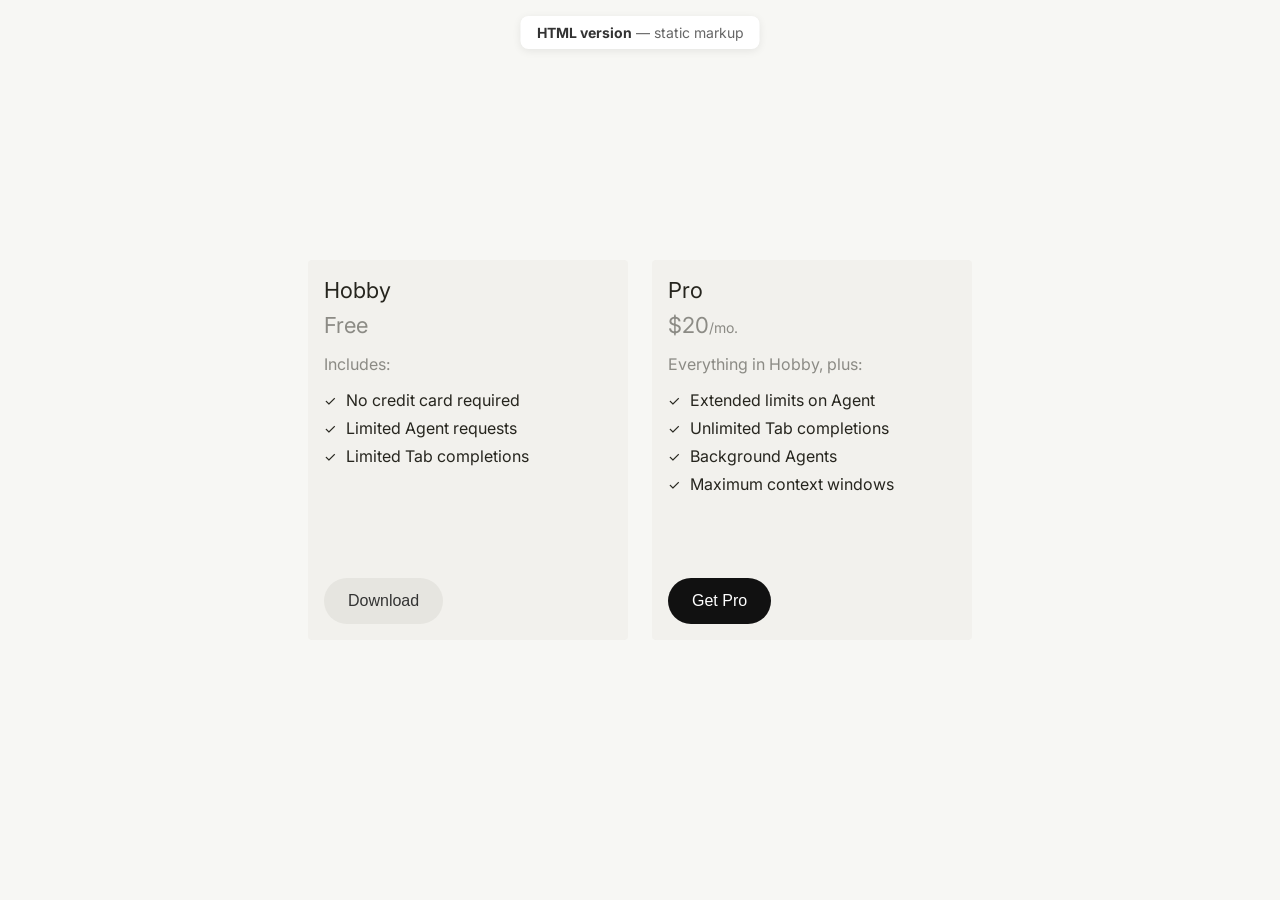
==== index.html @ 8bde8cb5 "Initial commit" ====
<!DOCTYPE html>
<html lang="en">
<head>
    <meta charset="UTF-8">
    <meta name="viewport" content="width=device-width, initial-scale=1.0">
    <title>Pricing Plans — HTML version</title>
    <link rel="preconnect" href="https://fonts.googleapis.com">
    <link rel="preconnect" href="https://fonts.gstatic.com" crossorigin>
    <link href="https://fonts.googleapis.com/css2?family=Inter:wght@400;500;600;700&display=swap" rel="stylesheet">
    <link rel="stylesheet" href="styles.css">
</head>
<body>
    <p class="page-label"><strong>HTML version</strong> — static markup</p>
    <div class="cards-container">
        <div class="card">
            <div class="card-top">
                <h3 class="card-title">Hobby</h3>
                <p class="card-price">
                    <span class="card-price-amount">Free</span>
                </p>
                <div class="card-content">
                    <p class="includes-text">Includes:</p>
                    <ul class="features-list">
                        <li>
                            <span class="checkmark">✓</span>
                            No credit card required
                        </li>
                        <li>
                            <span class="checkmark">✓</span>
                            Limited Agent requests
                        </li>
                        <li>
                            <span class="checkmark">✓</span>
                            Limited Tab completions
                        </li>
                    </ul>
                </div>
            </div>
            <button class="download-button secondary">Download</button>
        </div>
        <div class="card">
            <div class="card-top">
                <h3 class="card-title">Pro</h3>
                <p class="card-price">
                    <span class="card-price-amount">$20</span>
                    <span class="card-price-period">/mo.</span>
                </p>
                <div class="card-content">
                    <p class="includes-text">Everything in Hobby, plus:</p>
                    <ul class="features-list">
                        <li>
                            <span class="checkmark">✓</span>
                            Extended limits on Agent
                        </li>
                        <li>
                            <span class="checkmark">✓</span>
                            Unlimited Tab completions
                        </li>
                        <li>
                            <span class="checkmark">✓</span>
                            Background Agents
                        </li>
                        <li>
                            <span class="checkmark">✓</span>
                            Maximum context windows
                        </li>
                    </ul>
                </div>
            </div>
            <button class="download-button primary">Get Pro</button>
        </div>
    </div>
</body>
</html>
---- styles.css ----
* {
    margin: 0;
    padding: 0;
    box-sizing: border-box;
}

body {
    font-family: 'Inter', -apple-system, BlinkMacSystemFont, 'Segoe UI', Roboto, sans-serif;
    background-color: #f7f7f4;
    display: flex;
    justify-content: center;
    align-items: center;
    min-height: 100vh;
    padding: 20px;
}

.cards-container {
    display: flex;
    flex-direction: row;
    gap: 24px;
    flex-wrap: nowrap;
    justify-content: center;
    align-items: flex-start;
}

.card {
    display: flex;
    flex-direction: column;
    min-height: 380px;
    background-color: #f2f1ed;
    border-radius: 4px;
    padding: 16px;
    width: 320px;
    flex-shrink: 0;
}

.card-top {
    display: flex;
    flex-direction: column;
}

.card-title {
    font-size: 22px;
    line-height: 28px;
    font-weight: 400;
    color: #26251e;
    margin-bottom: 8px;
}

.card-price {
    font-size: 20px;
    color: rgba(38, 37, 30, 0.5);
    display: inline-flex;
    align-items: baseline;
}

.card-price-amount {
    font-size: 22px;
    font-weight: 400;
    color: rgba(38, 37, 30, 0.5);
}

.card-price-period {
    font-size: 14px;
    color: rgba(38, 37, 30, 0.5);
}

.card-content {
    margin-bottom: 32px;
}

.includes-text {
    font-size: 16px;
    color: rgba(38, 37, 30, 0.5);
    margin: 16px 0px;
}

.features-list {
    list-style: none;
    padding: 0;
}

.features-list li {
    display: flex;
    align-items: center;
    margin-bottom: 8px;
    font-size: 16px;
    color: #26251e;
}

.checkmark {
    color: #26251e;
    font-size: 14px;
    margin-right: 10px;
    font-weight: 400;
}

.download-button {
    margin-top: auto;
    width: fit-content;
    background-color: #e6e5e0;
    border: none;
    border-radius: 999px;
    padding: 14px 24px;
    font-size: 16px;
    font-weight: 500;
    color: #333;
    cursor: pointer;
    transition: background-color 0.2s ease;
}

.download-button:hover {
    background-color: #D8D6CE;
}

.download-button:active {
    background-color: #D8D6CE;
}

.download-button.primary {
    background-color: #111;
    color: #fff;
}

.download-button.primary:hover {
    background-color: #333;
}

.download-button.primary:active {
    background-color: #333;
}

.page-label {
    position: fixed;
    top: 16px;
    left: 50%;
    transform: translateX(-50%);
    font-size: 14px;
    color: #666;
    background: #fff;
    padding: 8px 16px;
    border-radius: 8px;
    box-shadow: 0 2px 8px rgba(0,0,0,0.08);
}

.page-label strong {
    color: #333;
}
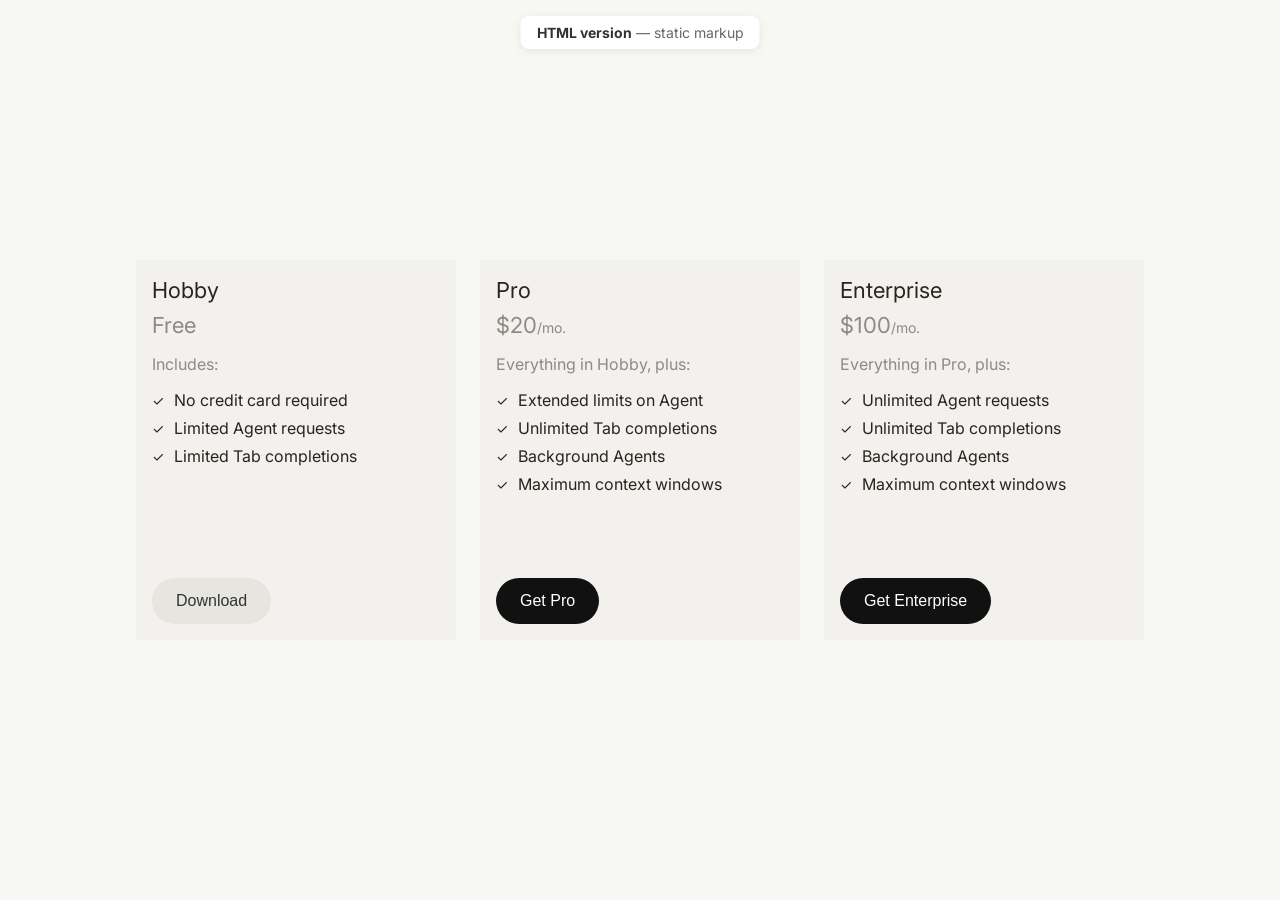
==== commit d39722a0: "Added comments we've added comments to help us understand" ====
--- a/index.html
+++ b/index.html
@@ -1,18 +1,30 @@
 <!DOCTYPE html>
 <html lang="en">
 <head>
+    <!-- Character encoding for text and symbols -->
     <meta charset="UTF-8">
+    <!-- Makes the layout scale correctly on phones and tablets -->
     <meta name="viewport" content="width=device-width, initial-scale=1.0">
     <title>Pricing Plans — HTML version</title>
+
+    <!-- Load Inter from Google Fonts (weights 400, 500, 600, 700) -->
     <link rel="preconnect" href="https://fonts.googleapis.com">
     <link rel="preconnect" href="https://fonts.gstatic.com" crossorigin>
     <link href="https://fonts.googleapis.com/css2?family=Inter:wght@400;500;600;700&display=swap" rel="stylesheet">
+
+    <!-- Local stylesheet: colors, type, layout, and button states -->
     <link rel="stylesheet" href="styles.css">
 </head>
 <body>
+    <!-- Floating label so you can tell this page apart from the JSX version -->
     <p class="page-label"><strong>HTML version</strong> — static markup</p>
+
+    <!-- Row of three pricing cards -->
     <div class="cards-container">
+
+        <!-- Hobby — free plan -->
         <div class="card">
+            <!-- Title, price, and feature list (grows; button stays at the bottom) -->
             <div class="card-top">
                 <h3 class="card-title">Hobby</h3>
                 <p class="card-price">
@@ -36,8 +48,11 @@
                     </ul>
                 </div>
             </div>
+            <!-- Secondary (light) CTA -->
             <button class="download-button secondary">Download</button>
         </div>
+
+        <!-- Pro — paid monthly plan -->
         <div class="card">
             <div class="card-top">
                 <h3 class="card-title">Pro</h3>
@@ -67,7 +82,42 @@
                     </ul>
                 </div>
             </div>
+            <!-- Primary (dark) CTA -->
             <button class="download-button primary">Get Pro</button>
+        </div>
+
+        <!-- Enterprise — highest-tier plan -->
+        <div class="card">
+            <div class="card-top">
+                <h3 class="card-title">Enterprise</h3>
+                <p class="card-price">
+                    <span class="card-price-amount">$100</span>
+                    <span class="card-price-period">/mo.</span>
+                </p>
+                <div class="card-content">
+                    <p class="includes-text">Everything in Pro, plus:</p>
+                    <ul class="features-list">
+                        <li>
+                            <span class="checkmark">✓</span>
+                            Unlimited Agent requests
+                        </li>
+                        <li>
+                            <span class="checkmark">✓</span>
+                            Unlimited Tab completions
+                        </li>
+                        <li>
+                            <span class="checkmark">✓</span>
+                            Background Agents
+                        </li>
+                        <li>
+                            <span class="checkmark">✓</span>
+                            Maximum context windows
+                        </li>
+                    </ul>
+                </div>
+            </div>
+            <!-- Primary (dark) CTA -->
+            <button class="download-button primary">Get Enterprise</button>
         </div>
     </div>
 </body>
--- a/styles.css
+++ b/styles.css
@@ -1,122 +1,160 @@
+/* ============================================
+   1. RESET
+   Strip browser defaults so you control spacing
+   ============================================ */
+
 * {
-    margin: 0;
-    padding: 0;
-    box-sizing: border-box;
+    margin: 0;                 /* no default outer space */
+    padding: 0;                /* no default inner space */
+    box-sizing: border-box;    /* padding/border count toward width */
 }
 
+/* ============================================
+   2. PAGE CANVAS
+   Centers the card row on a warm off-white page
+   ============================================ */
+
 body {
-    font-family: 'Inter', -apple-system, BlinkMacSystemFont, 'Segoe UI', Roboto, sans-serif;
-    background-color: #f7f7f4;
-    display: flex;
-    justify-content: center;
-    align-items: center;
-    min-height: 100vh;
-    padding: 20px;
+    font-family: 'Inter', -apple-system, BlinkMacSystemFont, 'Segoe UI', Roboto, sans-serif; /* Inter first, then system fonts */
+    background-color: #f7f7f4; /* warm off-white page */
+    display: flex;             /* used to center the cards */
+    justify-content: center;   /* horizontal center */
+    align-items: center;       /* vertical center */
+    min-height: 100vh;         /* fill the full viewport height */
+    padding: 20px;             /* edge padding on small screens */
 }
 
+/* ============================================
+   3. CARD ROW
+   Three cards sit side by side
+   ============================================ */
+
 .cards-container {
-    display: flex;
-    flex-direction: row;
-    gap: 24px;
-    flex-wrap: nowrap;
-    justify-content: center;
-    align-items: flex-start;
+    display: flex;             /* row layout */
+    flex-direction: row;       /* left to right */
+    gap: 24px;                 /* space between cards */
+    flex-wrap: nowrap;         /* stay on one line */
+    justify-content: center;   /* center the row */
+    align-items: flex-start;   /* align cards to the top */
 }
 
+/* ============================================
+   4. CARD SHELL
+   Shared frame for Hobby, Pro, and Enterprise
+   ============================================ */
+
 .card {
-    display: flex;
-    flex-direction: column;
-    min-height: 380px;
-    background-color: #f2f1ed;
-    border-radius: 4px;
-    padding: 16px;
-    width: 320px;
-    flex-shrink: 0;
+    display: flex;             /* stack title block above the button */
+    flex-direction: column;    /* top to bottom */
+    min-height: 380px;         /* same minimum height across plans */
+    background-color: #f2f1ed; /* slightly darker than the page */
+    border-radius: 4px;        /* small corner radius */
+    padding: 16px;             /* inner padding */
+    width: 320px;              /* fixed card width */
+    flex-shrink: 0;            /* do not squash in the row */
 }
 
+/* Title, price, and features — grows so the CTA can sit at the bottom */
 .card-top {
     display: flex;
     flex-direction: column;
+    flex: 1;                   /* fill leftover height above the button */
 }
 
+/* ============================================
+   5. CARD TYPE
+   Plan name, price, and muted supporting text
+   ============================================ */
+
 .card-title {
-    font-size: 22px;
-    line-height: 28px;
-    font-weight: 400;
-    color: #26251e;
-    margin-bottom: 8px;
+    font-size: 22px;           /* plan name */
+    line-height: 28px;         /* 22 / 28 type pairing */
+    font-weight: 400;          /* regular, not bold */
+    color: #26251e;            /* near-black, warm */
+    margin-bottom: 8px;        /* space above the price */
 }
 
 .card-price {
     font-size: 20px;
-    color: rgba(38, 37, 30, 0.5);
-    display: inline-flex;
-    align-items: baseline;
+    color: rgba(38, 37, 30, 0.5); /* 50% opacity of the title color */
+    display: inline-flex;      /* amount and "/mo." sit on one line */
+    align-items: baseline;     /* align to the text baseline */
 }
 
 .card-price-amount {
-    font-size: 22px;
+    font-size: 22px;           /* matches the plan title size */
     font-weight: 400;
     color: rgba(38, 37, 30, 0.5);
 }
 
 .card-price-period {
-    font-size: 14px;
+    font-size: 14px;           /* smaller "/mo." suffix */
     color: rgba(38, 37, 30, 0.5);
 }
 
+/* ============================================
+   6. FEATURE LIST
+   Checkmarked bullets under each plan
+   ============================================ */
+
 .card-content {
-    margin-bottom: 32px;
+    margin-bottom: 32px;       /* space above the CTA */
 }
 
 .includes-text {
     font-size: 16px;
-    color: rgba(38, 37, 30, 0.5);
-    margin: 16px 0px;
+    color: rgba(38, 37, 30, 0.5); /* muted intro line */
+    margin: 16px 0px;          /* space above and below */
 }
 
 .features-list {
-    list-style: none;
+    list-style: none;          /* hide default bullets */
     padding: 0;
 }
 
 .features-list li {
-    display: flex;
-    align-items: center;
-    margin-bottom: 8px;
+    display: flex;             /* checkmark + text in a row */
+    align-items: center;       /* vertically center the pair */
+    margin-bottom: 8px;        /* space between features */
     font-size: 16px;
-    color: #26251e;
+    color: #26251e;            /* full-contrast body text */
 }
 
 .checkmark {
     color: #26251e;
-    font-size: 14px;
-    margin-right: 10px;
+    font-size: 14px;           /* slightly smaller than the label */
+    margin-right: 10px;        /* gap before the feature text */
     font-weight: 400;
 }
 
+/* ============================================
+   7. BUTTONS
+   Default = secondary (light). .primary = dark CTA
+   ============================================ */
+
 .download-button {
-    margin-top: auto;
-    width: fit-content;
-    background-color: #e6e5e0;
+    margin-top: auto;          /* pin to the bottom of the card */
+    width: fit-content;        /* hug the label, not full width */
+    background-color: #e6e5e0; /* light fill (Hobby / secondary) */
     border: none;
-    border-radius: 999px;
-    padding: 14px 24px;
+    border-radius: 999px;      /* pill shape */
+    padding: 14px 24px;        /* vertical 14, horizontal 24 */
     font-size: 16px;
-    font-weight: 500;
+    font-weight: 500;          /* medium */
     color: #333;
     cursor: pointer;
-    transition: background-color 0.2s ease;
+    transition: background-color 0.2s ease; /* 200ms hover fade */
 }
 
 .download-button:hover {
-    background-color: #D8D6CE;
+    background-color: #D8D6CE; /* slightly darker on hover */
 }
 
 .download-button:active {
-    background-color: #D8D6CE;
+    background-color: #D8D6CE; /* same as hover while pressed */
 }
 
+/* Dark CTA used on Pro and Enterprise */
 .download-button.primary {
     background-color: #111;
     color: #fff;
@@ -130,19 +168,24 @@
     background-color: #333;
 }
 
+/* ============================================
+   8. PAGE LABEL
+   Small badge at the top of the viewport
+   ============================================ */
+
 .page-label {
-    position: fixed;
+    position: fixed;           /* stays put while the page scrolls */
     top: 16px;
-    left: 50%;
-    transform: translateX(-50%);
+    left: 50%;                 /* start at horizontal center */
+    transform: translateX(-50%); /* true center (offset by its own width) */
     font-size: 14px;
     color: #666;
     background: #fff;
     padding: 8px 16px;
     border-radius: 8px;
-    box-shadow: 0 2px 8px rgba(0,0,0,0.08);
+    box-shadow: 0 2px 8px rgba(0,0,0,0.08); /* light drop shadow */
 }
 
 .page-label strong {
-    color: #333;
+    color: #333;               /* emphasize “HTML version” */
 }
